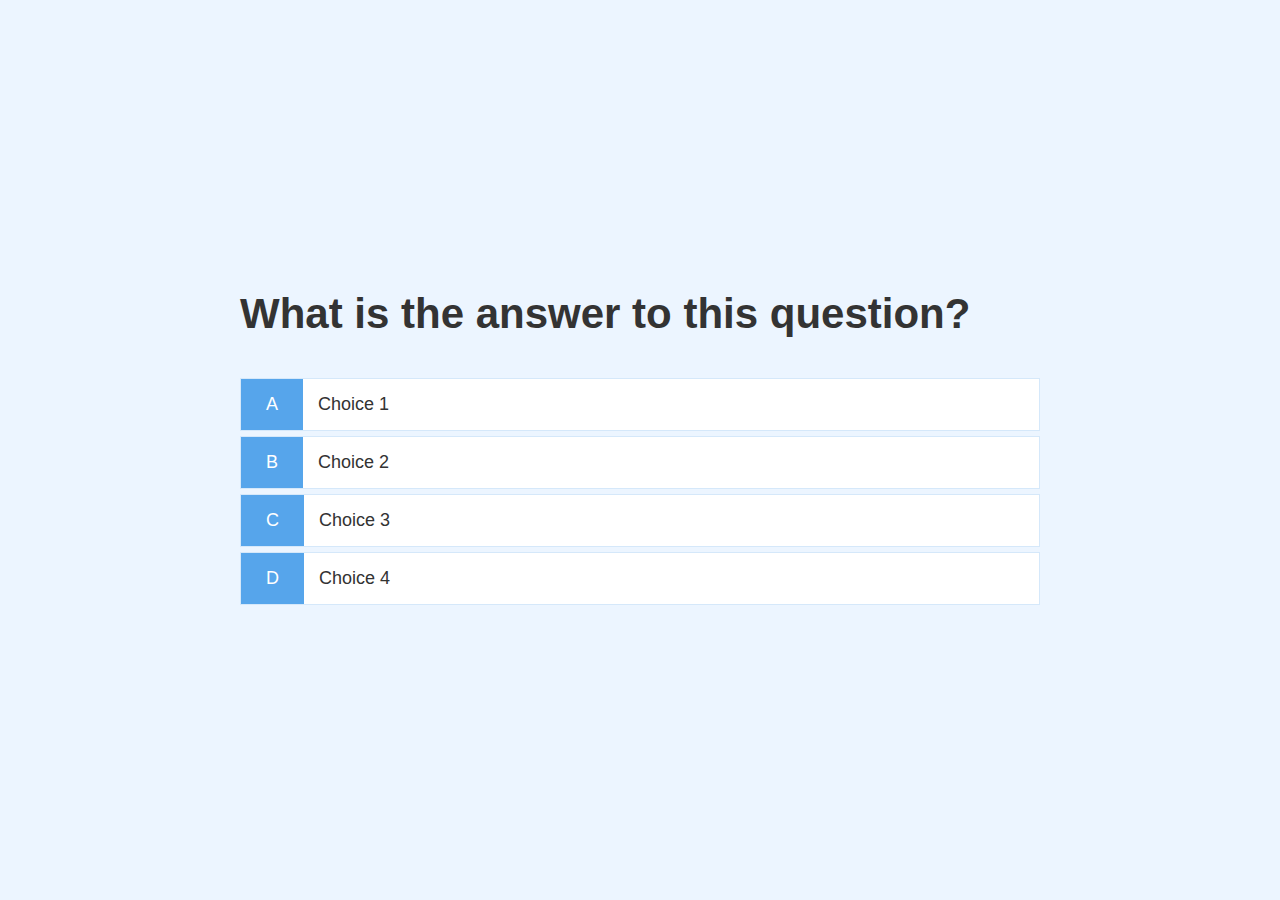
==== game.html @ 5134ee56 "Game page" ====
<!DOCTYPE html>
<html lang="en">
<head>
    <meta charset="UTF-8">
    <meta name="viewport" content="width=device-width, initial-scale=1.0">
    <title>Quick Quiz - Play</title>
    <link rel="stylesheet" href="./app.css">
    <link rel="stylesheet" href="./game.css">
</head>
<body>
    <div class="container">
        <div id="game" class="justify-center flex-column">
            <h2 id="question">What is the answer to this question?</h2>
            <div class="choice-container">
                <p class="choice-prefix">A</p>
                <p class="choice-text">Choice 1</p>
            </div>
            <div class="choice-container">
                <p class="choice-prefix">B</p>
                <p class="choice-text">Choice 2</p>
            </div>
            <div class="choice-container">
                <p class="choice-prefix">C</p>
                <p class="choice-text">Choice 3</p>
            </div>
            <div class="choice-container">
                <p class="choice-prefix">D</p>
                <p class="choice-text">Choice 4</p>
            </div>
        </div>
    </div>
</body>
</html>
---- app.css ----
:root {
    background-color: #ecf5ff;
    font-size: 62.5%;
}

*{
    box-sizing: border-box;
    font-family: Arial, Helvetica, sans-serif;
    margin: 0;
    padding: 0;
    color: #333;
}

h1,
h2,
h3,
h4 {
  margin-bottom: 1rem;
}

h1 {
  font-size: 5.4rem;
  color: #56a5eb;
  margin-bottom: 5rem;
}

h1 > span {
  font-size: 2.4rem;
  font-weight: 500;
}

h2 {
  font-size: 4.2rem;
  margin-bottom: 4rem;
  font-weight: 700;
}

h3 {
  font-size: 2.8rem;
  font-weight: 500;
}

/* UTILITIES */

.container {
  width: 100vw;
  height: 100vh;
  display: flex;
  justify-content: center;
  align-items: center;
  max-width: 80rem;
  margin: 0 auto;
}

.container > * {
  width: 100%;
}

.flex-column {
  display: flex;
  flex-direction: column;
}

.flex-center {
  justify-content: center;
  align-items: center;
}

.justify-center {
  justify-content: center;
}

.text-center {
  text-align: center;
}

.hidden {
  display: none;
}

/* BUTTONS */
.btn {
  font-size: 1.8rem;
  padding: 1rem 0;
  width: 20rem;
  text-align: center;
  border: 0.1rem solid #56a5eb;
  margin-bottom: 1rem;
  text-decoration: none;
  color: #56a5eb;
  background-color: white;
}

.btn:hover {
  cursor: pointer;
  box-shadow: 0 0.4rem 1.4rem 0 rgba(86, 185, 235, 0.5);
  transform: translateY(-0.1rem);
  transition: transform 150ms;
}

.btn[disabled]:hover {
  cursor: not-allowed;
  box-shadow: none;
  transform: none;
}
---- game.css ----
.choice-container {
    display: flex;
    margin-bottom: 0.5rem;
    width: 100%;
    font-size: 1.8rem;
    border: 0.1rem solid rgb(86, 165, 235, 0.25);
    background-color: white;
}

.choice-container:hover {
    cursor: pointer;
    box-shadow: 0 0.4rem 1.4rem 0 rgba(86, 185, 235, 0.5);
    transform: translateY(-0.1rem);
    transition: transform 150ms;
}

.choice-prefix {
    padding: 1.5rem 2.5rem;
    background-color: #56a5eb;
    color: white;
}

.choice-text {
    padding: 1.5rem;
}
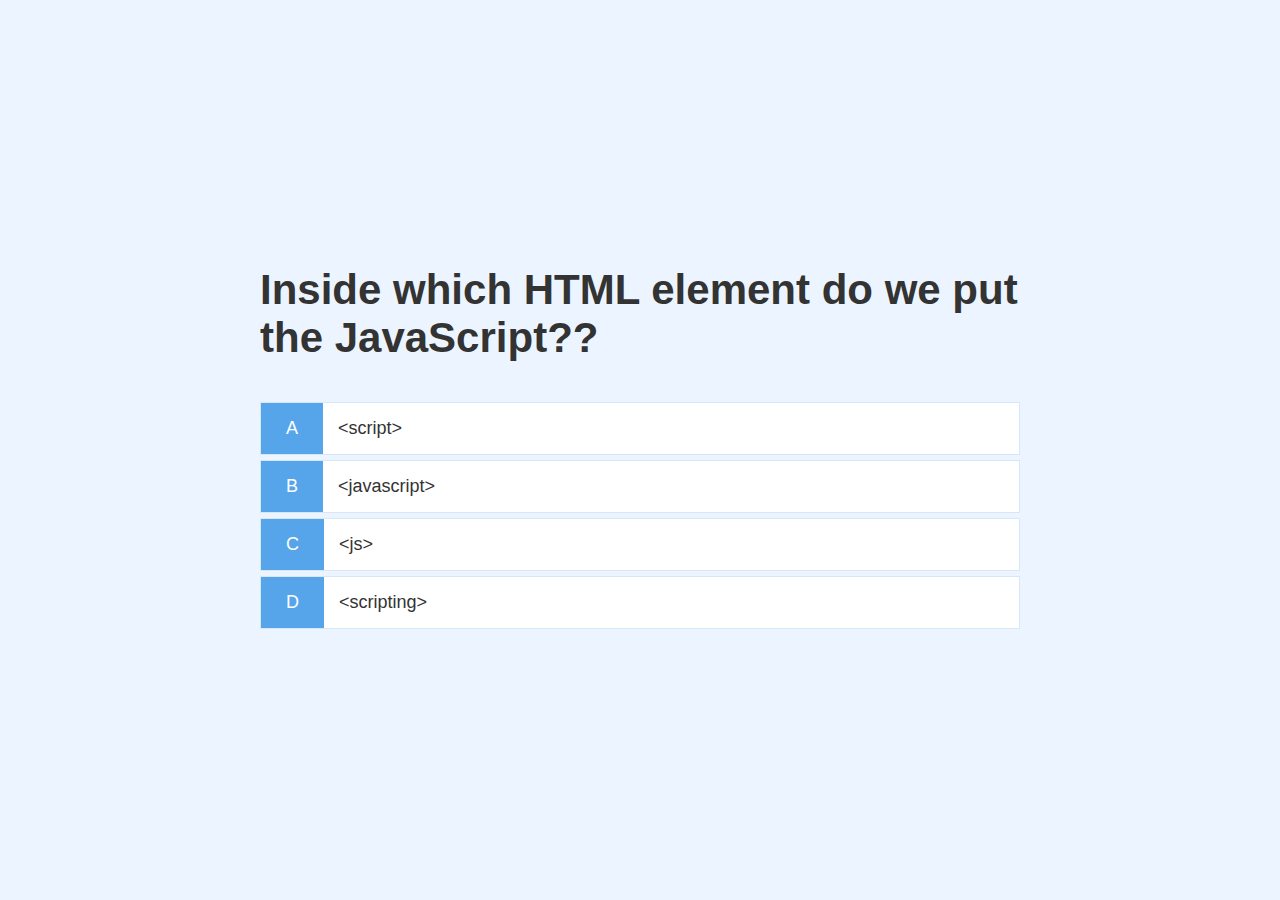
==== commit 7b5a7b52: "Updates & display questions/answers" ====
--- a/game.html
+++ b/game.html
@@ -13,21 +13,22 @@
             <h2 id="question">What is the answer to this question?</h2>
             <div class="choice-container">
                 <p class="choice-prefix">A</p>
-                <p class="choice-text">Choice 1</p>
+                <p class="choice-text" data-number="1">Choice 1</p>
             </div>
             <div class="choice-container">
                 <p class="choice-prefix">B</p>
-                <p class="choice-text">Choice 2</p>
+                <p class="choice-text" data-number="2">Choice 2</p>
             </div>
             <div class="choice-container">
                 <p class="choice-prefix">C</p>
-                <p class="choice-text">Choice 3</p>
+                <p class="choice-text" data-number="3">Choice 3</p>
             </div>
             <div class="choice-container">
                 <p class="choice-prefix">D</p>
-                <p class="choice-text">Choice 4</p>
+                <p class="choice-text" data-number="4">Choice 4</p>
             </div>
         </div>
     </div>
+    <script src="./game.js"></script>
 </body>
 </html>--- a/app.css
+++ b/app.css
@@ -50,6 +50,7 @@
   align-items: center;
   max-width: 80rem;
   margin: 0 auto;
+  padding: 2rem;
 }
 
 .container > * {
--- a/game.css
+++ b/game.css
@@ -22,4 +22,5 @@
 
 .choice-text {
     padding: 1.5rem;
+    width: 100%;
 }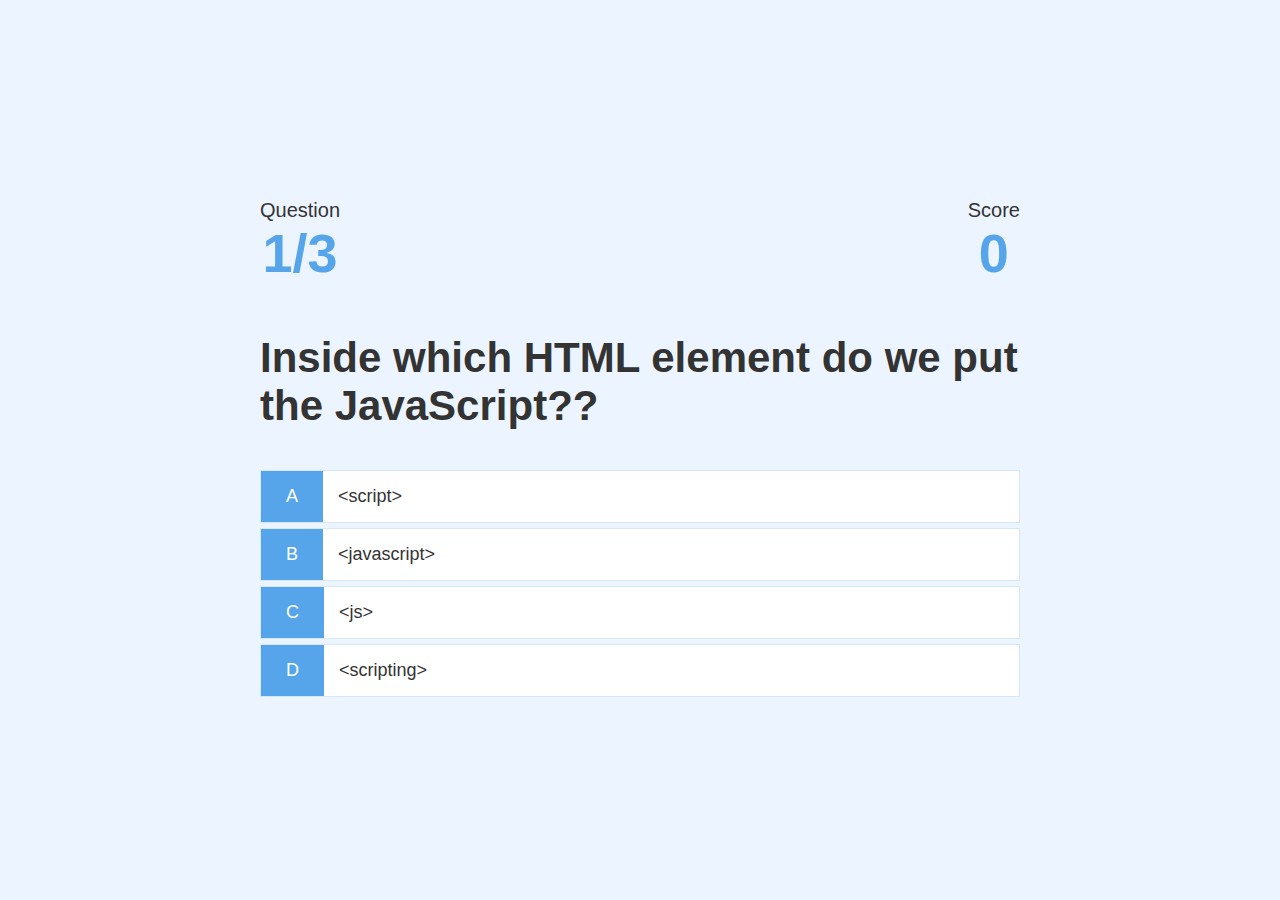
==== commit 513dc723: "Create a HUD" ====
--- a/game.html
+++ b/game.html
@@ -1,34 +1,51 @@
 <!DOCTYPE html>
 <html lang="en">
-<head>
-    <meta charset="UTF-8">
-    <meta name="viewport" content="width=device-width, initial-scale=1.0">
+  <head>
+    <meta charset="UTF-8" />
+    <meta name="viewport" content="width=device-width, initial-scale=1.0" />
+    <meta http-equiv="X-UA-Compatible" content="ie=edge" />
     <title>Quick Quiz - Play</title>
-    <link rel="stylesheet" href="./app.css">
-    <link rel="stylesheet" href="./game.css">
-</head>
-<body>
+    <link rel="stylesheet" href="app.css" />
+    <link rel="stylesheet" href="game.css" />
+  </head>
+  <body>
     <div class="container">
-        <div id="game" class="justify-center flex-column">
-            <h2 id="question">What is the answer to this question?</h2>
-            <div class="choice-container">
-                <p class="choice-prefix">A</p>
-                <p class="choice-text" data-number="1">Choice 1</p>
-            </div>
-            <div class="choice-container">
-                <p class="choice-prefix">B</p>
-                <p class="choice-text" data-number="2">Choice 2</p>
-            </div>
-            <div class="choice-container">
-                <p class="choice-prefix">C</p>
-                <p class="choice-text" data-number="3">Choice 3</p>
-            </div>
-            <div class="choice-container">
-                <p class="choice-prefix">D</p>
-                <p class="choice-text" data-number="4">Choice 4</p>
-            </div>
+      <div id="game" class="justify-center flex-column">
+        <div id="hud">
+          <div id="hud-item">
+            <p class="hud-prefix">
+              Question
+            </p>
+            <h1 class="hud-main-text" id="questionCounter"></h1>
+          </div>
+          <div id="hud-item">
+            <p class="hud-prefix">
+              Score
+            </p>
+            <h1 class="hud-main-text" id="score">
+              0
+            </h1>
+          </div>
         </div>
+        <h2 id="question">What is the answer to this questions?</h2>
+        <div class="choice-container">
+          <p class="choice-prefix">A</p>
+          <p class="choice-text" data-number="1">Choice 1</p>
+        </div>
+        <div class="choice-container">
+          <p class="choice-prefix">B</p>
+          <p class="choice-text" data-number="2">Choice 2</p>
+        </div>
+        <div class="choice-container">
+          <p class="choice-prefix">C</p>
+          <p class="choice-text" data-number="3">Choice 3</p>
+        </div>
+        <div class="choice-container">
+          <p class="choice-prefix">D</p>
+          <p class="choice-text" data-number="4">Choice 4</p>
+        </div>
+      </div>
     </div>
-    <script src="./game.js"></script>
-</body>
+    <script src="game.js"></script>
+  </body>
 </html>--- a/game.css
+++ b/game.css
@@ -5,22 +5,46 @@
     font-size: 1.8rem;
     border: 0.1rem solid rgb(86, 165, 235, 0.25);
     background-color: white;
-}
-
-.choice-container:hover {
+  }
+  
+  .choice-container:hover {
     cursor: pointer;
     box-shadow: 0 0.4rem 1.4rem 0 rgba(86, 185, 235, 0.5);
     transform: translateY(-0.1rem);
     transition: transform 150ms;
-}
-
-.choice-prefix {
+  }
+  
+  .choice-prefix {
     padding: 1.5rem 2.5rem;
     background-color: #56a5eb;
     color: white;
-}
-
-.choice-text {
+  }
+  
+  .choice-text {
     padding: 1.5rem;
     width: 100%;
-}+  }
+  
+  .correct {
+    background-color: #28a745;
+  }
+  
+  .incorrect {
+    background-color: #dc3545;
+  }
+  
+  /* HUD */
+  
+  #hud {
+    display: flex;
+    justify-content: space-between;
+  }
+  
+  .hud-prefix {
+    text-align: center;
+    font-size: 2rem;
+  }
+  
+  .hud-main-text {
+    text-align: center;
+  }